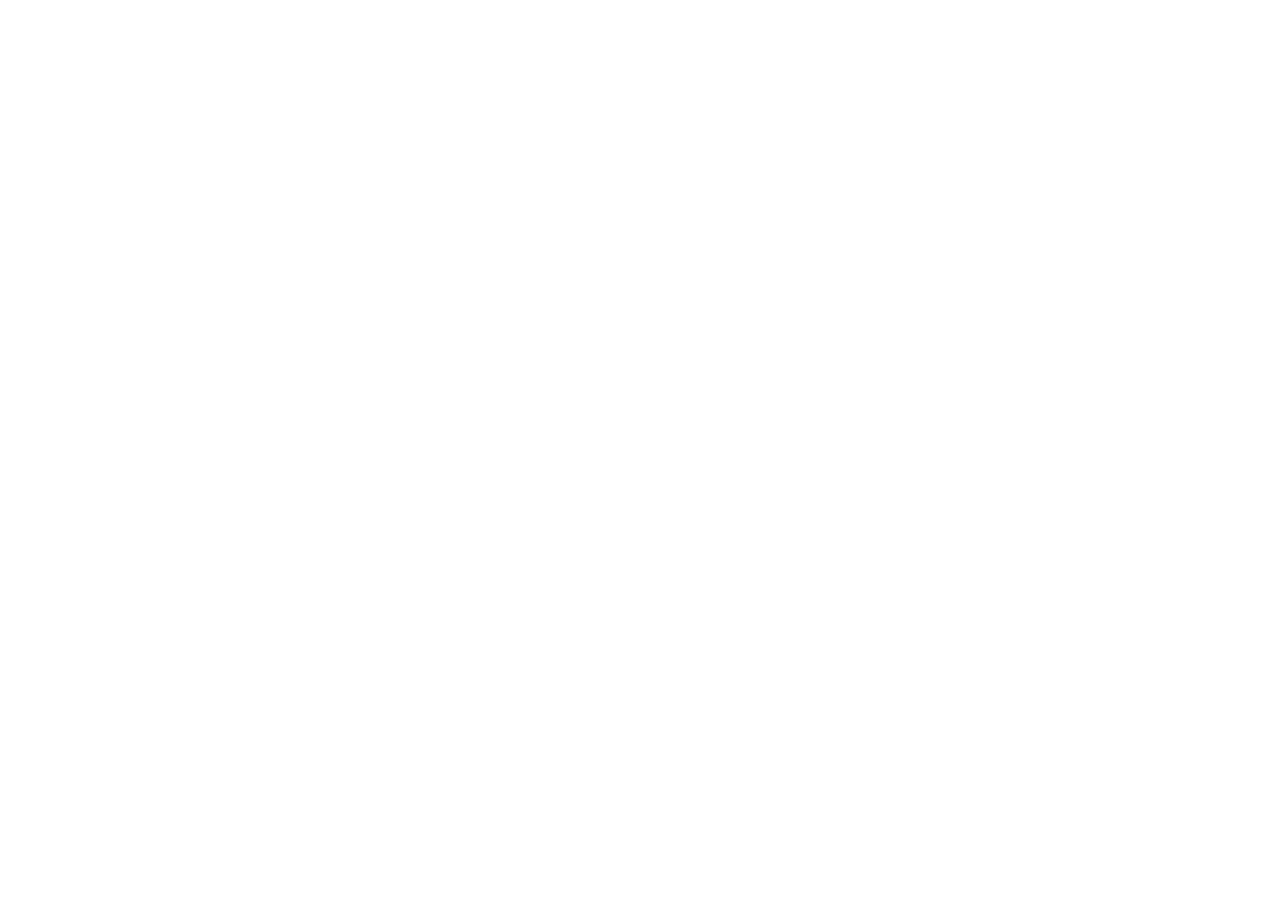
==== login.html @ be339182 "大事件项目初始化" ====
<!DOCTYPE html>
<html lang="en">

<head>
    <meta charset="UTF-8">
    <meta http-equiv="X-UA-Compatible" content="IE=edge">
    <meta name="viewport" content="width=device-width, initial-scale=1.0">
    <title>Document</title>
</head>

<body>
    
</body>

</html>
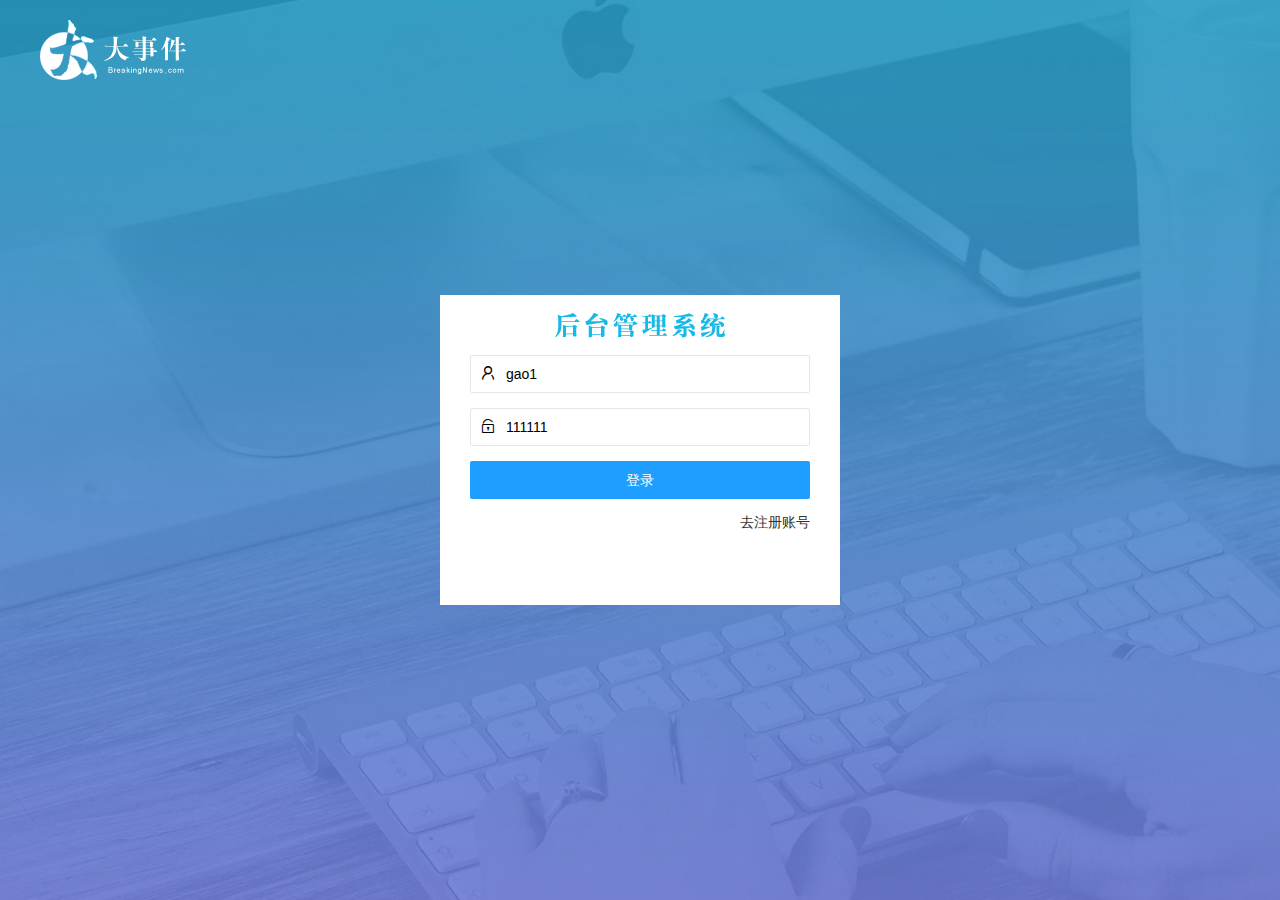
==== commit 5aaad011: "登录和注册功能完成" ====
--- a/login.html
+++ b/login.html
@@ -5,11 +5,100 @@
     <meta charset="UTF-8">
     <meta http-equiv="X-UA-Compatible" content="IE=edge">
     <meta name="viewport" content="width=device-width, initial-scale=1.0">
-    <title>Document</title>
+    <title>大事件 -登录和注册界面</title>
+    <!-- 引入layui样式文件 -->
+    <link rel="stylesheet" href="/assets/lib/layui/css/layui.css">
+    <!-- 引入登录界面样式文件 -->
+    <link rel="stylesheet" href="/assets/css/login.css">
+
 </head>
 
 <body>
-    
+    <!-- 顶部logo -->
+    <div class="layui-mian header">
+        <img src="/assets/images/logo.png" alt="">
+    </div>
+
+    <!-- 登录和注册模块 -->
+    <div class="loginAndRegBox">
+        <!-- 1.标题 -->
+        <div class="titleBox">
+        </div>
+        <!-- 2.登录 -->
+        <div class="login-box">
+            <!-- 登录表单 -->
+            <form class="layui-form" id="form_login">
+                <!-- 用户名 -->
+                <div class="layui-form-item">
+                    <i class="layui-icon layui-icon-username"></i>
+                    <input type="text" name="username" required lay-verify="required" placeholder="请输入用户名"
+                        autocomplete="off" class="layui-input" value="gao1">
+                </div>
+                <!-- 密码 -->
+                <div class="layui-form-item">
+                    <i class="layui-icon layui-icon-password"></i>
+                    <input type="text" name="password" required lay-verify="required|pwd" placeholder="请输入密码"
+                        autocomplete="off" class="layui-input" value="111111">
+                </div>
+                <!-- 登录按钮 -->
+                <div class="layui-form-item">
+                    <button class="layui-btn layui-btn-fluid layui-btn-normal" lay-submit
+                        lay-filter="formDemo">登录</button>
+                </div>
+                <!-- a链接 -->
+                <div class="layui-form-item links">
+                    <a href="javascript:;" class="link_reg">去注册账号</a>
+                </div>
+
+            </form>
+
+        </div>
+        <!-- 3.注册 -->
+        <div class="reg-box" style="display: none;">
+            <!-- 注册表单 -->
+            <form class="layui-form" id="form_reg">
+                <!-- 用户名 -->
+                <div class="layui-form-item">
+                    <i class="layui-icon layui-icon-username"></i>
+                    <input type="text" name="username" required lay-verify="required" placeholder="请输入用户名"
+                        autocomplete="off" class="layui-input">
+                </div>
+                <!-- 密码 -->
+                <div class="layui-form-item">
+                    <i class="layui-icon layui-icon-password"></i>
+                    <input type="text" name="password" required lay-verify="required|pwd" placeholder="请输入密码"
+                        autocomplete="off" class="layui-input">
+                </div>
+                <!-- 确认密码 -->
+                <div class="layui-form-item">
+                    <i class="layui-icon layui-icon-password"></i>
+                    <input type="text" name="repassword" required lay-verify="required|pwd|repwd" placeholder="再次确认密码"
+                        autocomplete="off" class="layui-input">
+                </div>
+                <!-- 注册按钮 -->
+                <div class="layui-form-item">
+                    <button class="layui-btn layui-btn-fluid layui-btn-normal" lay-submit
+                        lay-filter="formDemo">注册</button>
+                </div>
+                <!-- a链接 -->
+                <div class="layui-form-item links">
+                    <a href="javascript:;" class="link_login">去登录</a>
+                </div>
+
+            </form>
+
+        </div>
+    </div>
+
+    <!-- 引入layui.all.js -->
+    <script src="/assets/lib/layui/layui.all.js"></script>
+    <!-- 引入jQuery.js -->
+    <script src="/assets/lib/jquery.js"></script>
+    <!-- 引入baseAPI.js -->
+    <script src="/assets/js/baseAPI.js"></script>
+    <!-- 引入本页面js -->
+    <script src="/assets/js/login.js"></script>
+
 </body>
 
 </html>--- a/assets/lib/layui/css/layui.css
+++ b/assets/lib/layui/css/layui.css
@@ -0,0 +1,2 @@
+/** layui-v2.5.5 MIT License By https://www.layui.com */
+ .layui-inline,img{display:inline-block;vertical-align:middle}h1,h2,h3,h4,h5,h6{font-weight:400}.layui-edge,.layui-header,.layui-inline,.layui-main{position:relative}.layui-body,.layui-edge,.layui-elip{overflow:hidden}.layui-btn,.layui-edge,.layui-inline,img{vertical-align:middle}.layui-btn,.layui-disabled,.layui-icon,.layui-unselect{-moz-user-select:none;-webkit-user-select:none;-ms-user-select:none}.layui-elip,.layui-form-checkbox span,.layui-form-pane .layui-form-label{text-overflow:ellipsis;white-space:nowrap}.layui-breadcrumb,.layui-tree-btnGroup{visibility:hidden}blockquote,body,button,dd,div,dl,dt,form,h1,h2,h3,h4,h5,h6,input,li,ol,p,pre,td,textarea,th,ul{margin:0;padding:0;-webkit-tap-highlight-color:rgba(0,0,0,0)}a:active,a:hover{outline:0}img{border:none}li{list-style:none}table{border-collapse:collapse;border-spacing:0}h4,h5,h6{font-size:100%}button,input,optgroup,option,select,textarea{font-family:inherit;font-size:inherit;font-style:inherit;font-weight:inherit;outline:0}pre{white-space:pre-wrap;white-space:-moz-pre-wrap;white-space:-pre-wrap;white-space:-o-pre-wrap;word-wrap:break-word}body{line-height:24px;font:14px Helvetica Neue,Helvetica,PingFang SC,Tahoma,Arial,sans-serif}hr{height:1px;margin:10px 0;border:0;clear:both}a{color:#333;text-decoration:none}a:hover{color:#777}a cite{font-style:normal;*cursor:pointer}.layui-border-box,.layui-border-box *{box-sizing:border-box}.layui-box,.layui-box *{box-sizing:content-box}.layui-clear{clear:both;*zoom:1}.layui-clear:after{content:'\20';clear:both;*zoom:1;display:block;height:0}.layui-inline{*display:inline;*zoom:1}.layui-edge{display:inline-block;width:0;height:0;border-width:6px;border-style:dashed;border-color:transparent}.layui-edge-top{top:-4px;border-bottom-color:#999;border-bottom-style:solid}.layui-edge-right{border-left-color:#999;border-left-style:solid}.layui-edge-bottom{top:2px;border-top-color:#999;border-top-style:solid}.layui-edge-left{border-right-color:#999;border-right-style:solid}.layui-disabled,.layui-disabled:hover{color:#d2d2d2!important;cursor:not-allowed!important}.layui-circle{border-radius:100%}.layui-show{display:block!important}.layui-hide{display:none!important}@font-face{font-family:layui-icon;src:url(../font/iconfont.eot?v=250);src:url(../font/iconfont.eot?v=250#iefix) format('embedded-opentype'),url(../font/iconfont.woff2?v=250) format('woff2'),url(../font/iconfont.woff?v=250) format('woff'),url(../font/iconfont.ttf?v=250) format('truetype'),url(../font/iconfont.svg?v=250#layui-icon) format('svg')}.layui-icon{font-family:layui-icon!important;font-size:16px;font-style:normal;-webkit-font-smoothing:antialiased;-moz-osx-font-smoothing:grayscale}.layui-icon-reply-fill:before{content:"\e611"}.layui-icon-set-fill:before{content:"\e614"}.layui-icon-menu-fill:before{content:"\e60f"}.layui-icon-search:before{content:"\e615"}.layui-icon-share:before{content:"\e641"}.layui-icon-set-sm:before{content:"\e620"}.layui-icon-engine:before{content:"\e628"}.layui-icon-close:before{content:"\1006"}.layui-icon-close-fill:before{content:"\1007"}.layui-icon-chart-screen:before{content:"\e629"}.layui-icon-star:before{content:"\e600"}.layui-icon-circle-dot:before{content:"\e617"}.layui-icon-chat:before{content:"\e606"}.layui-icon-release:before{content:"\e609"}.layui-icon-list:before{content:"\e60a"}.layui-icon-chart:before{content:"\e62c"}.layui-icon-ok-circle:before{content:"\1005"}.layui-icon-layim-theme:before{content:"\e61b"}.layui-icon-table:before{content:"\e62d"}.layui-icon-right:before{content:"\e602"}.layui-icon-left:before{content:"\e603"}.layui-icon-cart-simple:before{content:"\e698"}.layui-icon-face-cry:before{content:"\e69c"}.layui-icon-face-smile:before{content:"\e6af"}.layui-icon-survey:before{content:"\e6b2"}.layui-icon-tree:before{content:"\e62e"}.layui-icon-upload-circle:before{content:"\e62f"}.layui-icon-add-circle:before{content:"\e61f"}.layui-icon-download-circle:before{content:"\e601"}.layui-icon-templeate-1:before{content:"\e630"}.layui-icon-util:before{content:"\e631"}.layui-icon-face-surprised:before{content:"\e664"}.layui-icon-edit:before{content:"\e642"}.layui-icon-speaker:before{content:"\e645"}.layui-icon-down:before{content:"\e61a"}.layui-icon-file:before{content:"\e621"}.layui-icon-layouts:before{content:"\e632"}.layui-icon-rate-half:before{content:"\e6c9"}.layui-icon-add-circle-fine:before{content:"\e608"}.layui-icon-prev-circle:before{content:"\e633"}.layui-icon-read:before{content:"\e705"}.layui-icon-404:before{content:"\e61c"}.layui-icon-carousel:before{content:"\e634"}.layui-icon-help:before{content:"\e607"}.layui-icon-code-circle:before{content:"\e635"}.layui-icon-water:before{content:"\e636"}.layui-icon-username:before{content:"\e66f"}.layui-icon-find-fill:before{content:"\e670"}.layui-icon-about:before{content:"\e60b"}.layui-icon-location:before{content:"\e715"}.layui-icon-up:before{content:"\e619"}.layui-icon-pause:before{content:"\e651"}.layui-icon-date:before{content:"\e637"}.layui-icon-layim-uploadfile:before{content:"\e61d"}.layui-icon-delete:before{content:"\e640"}.layui-icon-play:before{content:"\e652"}.layui-icon-top:before{content:"\e604"}.layui-icon-friends:before{content:"\e612"}.layui-icon-refresh-3:before{content:"\e9aa"}.layui-icon-ok:before{content:"\e605"}.layui-icon-layer:before{content:"\e638"}.layui-icon-face-smile-fine:before{content:"\e60c"}.layui-icon-dollar:before{content:"\e659"}.layui-icon-group:before{content:"\e613"}.layui-icon-layim-download:before{content:"\e61e"}.layui-icon-picture-fine:before{content:"\e60d"}.layui-icon-link:before{content:"\e64c"}.layui-icon-diamond:before{content:"\e735"}.layui-icon-log:before{content:"\e60e"}.layui-icon-rate-solid:before{content:"\e67a"}.layui-icon-fonts-del:before{content:"\e64f"}.layui-icon-unlink:before{content:"\e64d"}.layui-icon-fonts-clear:before{content:"\e639"}.layui-icon-triangle-r:before{content:"\e623"}.layui-icon-circle:before{content:"\e63f"}.layui-icon-radio:before{content:"\e643"}.layui-icon-align-center:before{content:"\e647"}.layui-icon-align-right:before{content:"\e648"}.layui-icon-align-left:before{content:"\e649"}.layui-icon-loading-1:before{content:"\e63e"}.layui-icon-return:before{content:"\e65c"}.layui-icon-fonts-strong:before{content:"\e62b"}.layui-icon-upload:before{content:"\e67c"}.layui-icon-dialogue:before{content:"\e63a"}.layui-icon-video:before{content:"\e6ed"}.layui-icon-headset:before{content:"\e6fc"}.layui-icon-cellphone-fine:before{content:"\e63b"}.layui-icon-add-1:before{content:"\e654"}.layui-icon-face-smile-b:before{content:"\e650"}.layui-icon-fonts-html:before{content:"\e64b"}.layui-icon-form:before{content:"\e63c"}.layui-icon-cart:before{content:"\e657"}.layui-icon-camera-fill:before{content:"\e65d"}.layui-icon-tabs:before{content:"\e62a"}.layui-icon-fonts-code:before{content:"\e64e"}.layui-icon-fire:before{content:"\e756"}.layui-icon-set:before{content:"\e716"}.layui-icon-fonts-u:before{content:"\e646"}.layui-icon-triangle-d:before{content:"\e625"}.layui-icon-tips:before{content:"\e702"}.layui-icon-picture:before{content:"\e64a"}.layui-icon-more-vertical:before{content:"\e671"}.layui-icon-flag:before{content:"\e66c"}.layui-icon-loading:before{content:"\e63d"}.layui-icon-fonts-i:before{content:"\e644"}.layui-icon-refresh-1:before{content:"\e666"}.layui-icon-rmb:before{content:"\e65e"}.layui-icon-home:before{content:"\e68e"}.layui-icon-user:before{content:"\e770"}.layui-icon-notice:before{content:"\e667"}.layui-icon-login-weibo:before{content:"\e675"}.layui-icon-voice:before{content:"\e688"}.layui-icon-upload-drag:before{content:"\e681"}.layui-icon-login-qq:before{content:"\e676"}.layui-icon-snowflake:before{content:"\e6b1"}.layui-icon-file-b:before{content:"\e655"}.layui-icon-template:before{content:"\e663"}.layui-icon-auz:before{content:"\e672"}.layui-icon-console:before{content:"\e665"}.layui-icon-app:before{content:"\e653"}.layui-icon-prev:before{content:"\e65a"}.layui-icon-website:before{content:"\e7ae"}.layui-icon-next:before{content:"\e65b"}.layui-icon-component:before{content:"\e857"}.layui-icon-more:before{content:"\e65f"}.layui-icon-login-wechat:before{content:"\e677"}.layui-icon-shrink-right:before{content:"\e668"}.layui-icon-spread-left:before{content:"\e66b"}.layui-icon-camera:before{content:"\e660"}.layui-icon-note:before{content:"\e66e"}.layui-icon-refresh:before{content:"\e669"}.layui-icon-female:before{content:"\e661"}.layui-icon-male:before{content:"\e662"}.layui-icon-password:before{content:"\e673"}.layui-icon-senior:before{content:"\e674"}.layui-icon-theme:before{content:"\e66a"}.layui-icon-tread:before{content:"\e6c5"}.layui-icon-praise:before{content:"\e6c6"}.layui-icon-star-fill:before{content:"\e658"}.layui-icon-rate:before{content:"\e67b"}.layui-icon-template-1:before{content:"\e656"}.layui-icon-vercode:before{content:"\e679"}.layui-icon-cellphone:before{content:"\e678"}.layui-icon-screen-full:before{content:"\e622"}.layui-icon-screen-restore:before{content:"\e758"}.layui-icon-cols:before{content:"\e610"}.layui-icon-export:before{content:"\e67d"}.layui-icon-print:before{content:"\e66d"}.layui-icon-slider:before{content:"\e714"}.layui-icon-addition:before{content:"\e624"}.layui-icon-subtraction:before{content:"\e67e"}.layui-icon-service:before{content:"\e626"}.layui-icon-transfer:before{content:"\e691"}.layui-main{width:1140px;margin:0 auto}.layui-header{z-index:1000;height:60px}.layui-header a:hover{transition:all .5s;-webkit-transition:all .5s}.layui-side{position:fixed;left:0;top:0;bottom:0;z-index:999;width:200px;overflow-x:hidden}.layui-side-scroll{position:relative;width:220px;height:100%;overflow-x:hidden}.layui-body{position:absolute;left:200px;right:0;top:0;bottom:0;z-index:998;width:auto;overflow-y:auto;box-sizing:border-box}.layui-layout-body{overflow:hidden}.layui-layout-admin .layui-header{background-color:#23262E}.layui-layout-admin .layui-side{top:60px;width:200px;overflow-x:hidden}.layui-layout-admin .layui-body{position:fixed;top:60px;bottom:44px}.layui-layout-admin .layui-main{width:auto;margin:0 15px}.layui-layout-admin .layui-footer{position:fixed;left:200px;right:0;bottom:0;height:44px;line-height:44px;padding:0 15px;background-color:#eee}.layui-layout-admin .layui-logo{position:absolute;left:0;top:0;width:200px;height:100%;line-height:60px;text-align:center;color:#009688;font-size:16px}.layui-layout-admin .layui-header .layui-nav{background:0 0}.layui-layout-left{position:absolute!important;left:200px;top:0}.layui-layout-right{position:absolute!important;right:0;top:0}.layui-container{position:relative;margin:0 auto;padding:0 15px;box-sizing:border-box}.layui-fluid{position:relative;margin:0 auto;padding:0 15px}.layui-row:after,.layui-row:before{content:'';display:block;clear:both}.layui-col-lg1,.layui-col-lg10,.layui-col-lg11,.layui-col-lg12,.layui-col-lg2,.layui-col-lg3,.layui-col-lg4,.layui-col-lg5,.layui-col-lg6,.layui-col-lg7,.layui-col-lg8,.layui-col-lg9,.layui-col-md1,.layui-col-md10,.layui-col-md11,.layui-col-md12,.layui-col-md2,.layui-col-md3,.layui-col-md4,.layui-col-md5,.layui-col-md6,.layui-col-md7,.layui-col-md8,.layui-col-md9,.layui-col-sm1,.layui-col-sm10,.layui-col-sm11,.layui-col-sm12,.layui-col-sm2,.layui-col-sm3,.layui-col-sm4,.layui-col-sm5,.layui-col-sm6,.layui-col-sm7,.layui-col-sm8,.layui-col-sm9,.layui-col-xs1,.layui-col-xs10,.layui-col-xs11,.layui-col-xs12,.layui-col-xs2,.layui-col-xs3,.layui-col-xs4,.layui-col-xs5,.layui-col-xs6,.layui-col-xs7,.layui-col-xs8,.layui-col-xs9{position:relative;display:block;box-sizing:border-box}.layui-col-xs1,.layui-col-xs10,.layui-col-xs11,.layui-col-xs12,.layui-col-xs2,.layui-col-xs3,.layui-col-xs4,.layui-col-xs5,.layui-col-xs6,.layui-col-xs7,.layui-col-xs8,.layui-col-xs9{float:left}.layui-col-xs1{width:8.33333333%}.layui-col-xs2{width:16.66666667%}.layui-col-xs3{width:25%}.layui-col-xs4{width:33.33333333%}.layui-col-xs5{width:41.66666667%}.layui-col-xs6{width:50%}.layui-col-xs7{width:58.33333333%}.layui-col-xs8{width:66.66666667%}.layui-col-xs9{width:75%}.layui-col-xs10{width:83.33333333%}.layui-col-xs11{width:91.66666667%}.layui-col-xs12{width:100%}.layui-col-xs-offset1{margin-left:8.33333333%}.layui-col-xs-offset2{margin-left:16.66666667%}.layui-col-xs-offset3{margin-left:25%}.layui-col-xs-offset4{margin-left:33.33333333%}.layui-col-xs-offset5{margin-left:41.66666667%}.layui-col-xs-offset6{margin-left:50%}.layui-col-xs-offset7{margin-left:58.33333333%}.layui-col-xs-offset8{margin-left:66.66666667%}.layui-col-xs-offset9{margin-left:75%}.layui-col-xs-offset10{margin-left:83.33333333%}.layui-col-xs-offset11{margin-left:91.66666667%}.layui-col-xs-offset12{margin-left:100%}@media screen and (max-width:768px){.layui-hide-xs{display:none!important}.layui-show-xs-block{display:block!important}.layui-show-xs-inline{display:inline!important}.layui-show-xs-inline-block{display:inline-block!important}}@media screen and (min-width:768px){.layui-container{width:750px}.layui-hide-sm{display:none!important}.layui-show-sm-block{display:block!important}.layui-show-sm-inline{display:inline!important}.layui-show-sm-inline-block{display:inline-block!important}.layui-col-sm1,.layui-col-sm10,.layui-col-sm11,.layui-col-sm12,.layui-col-sm2,.layui-col-sm3,.layui-col-sm4,.layui-col-sm5,.layui-col-sm6,.layui-col-sm7,.layui-col-sm8,.layui-col-sm9{float:left}.layui-col-sm1{width:8.33333333%}.layui-col-sm2{width:16.66666667%}.layui-col-sm3{width:25%}.layui-col-sm4{width:33.33333333%}.layui-col-sm5{width:41.66666667%}.layui-col-sm6{width:50%}.layui-col-sm7{width:58.33333333%}.layui-col-sm8{width:66.66666667%}.layui-col-sm9{width:75%}.layui-col-sm10{width:83.33333333%}.layui-col-sm11{width:91.66666667%}.layui-col-sm12{width:100%}.layui-col-sm-offset1{margin-left:8.33333333%}.layui-col-sm-offset2{margin-left:16.66666667%}.layui-col-sm-offset3{margin-left:25%}.layui-col-sm-offset4{margin-left:33.33333333%}.layui-col-sm-offset5{margin-left:41.66666667%}.layui-col-sm-offset6{margin-left:50%}.layui-col-sm-offset7{margin-left:58.33333333%}.layui-col-sm-offset8{margin-left:66.66666667%}.layui-col-sm-offset9{margin-left:75%}.layui-col-sm-offset10{margin-left:83.33333333%}.layui-col-sm-offset11{margin-left:91.66666667%}.layui-col-sm-offset12{margin-left:100%}}@media screen and (min-width:992px){.layui-container{width:970px}.layui-hide-md{display:none!important}.layui-show-md-block{display:block!important}.layui-show-md-inline{display:inline!important}.layui-show-md-inline-block{display:inline-block!important}.layui-col-md1,.layui-col-md10,.layui-col-md11,.layui-col-md12,.layui-col-md2,.layui-col-md3,.layui-col-md4,.layui-col-md5,.layui-col-md6,.layui-col-md7,.layui-col-md8,.layui-col-md9{float:left}.layui-col-md1{width:8.33333333%}.layui-col-md2{width:16.66666667%}.layui-col-md3{width:25%}.layui-col-md4{width:33.33333333%}.layui-col-md5{width:41.66666667%}.layui-col-md6{width:50%}.layui-col-md7{width:58.33333333%}.layui-col-md8{width:66.66666667%}.layui-col-md9{width:75%}.layui-col-md10{width:83.33333333%}.layui-col-md11{width:91.66666667%}.layui-col-md12{width:100%}.layui-col-md-offset1{margin-left:8.33333333%}.layui-col-md-offset2{margin-left:16.66666667%}.layui-col-md-offset3{margin-left:25%}.layui-col-md-offset4{margin-left:33.33333333%}.layui-col-md-offset5{margin-left:41.66666667%}.layui-col-md-offset6{margin-left:50%}.layui-col-md-offset7{margin-left:58.33333333%}.layui-col-md-offset8{margin-left:66.66666667%}.layui-col-md-offset9{margin-left:75%}.layui-col-md-offset10{margin-left:83.33333333%}.layui-col-md-offset11{margin-left:91.66666667%}.layui-col-md-offset12{margin-left:100%}}@media screen and (min-width:1200px){.layui-container{width:1170px}.layui-hide-lg{display:none!important}.layui-show-lg-block{display:block!important}.layui-show-lg-inline{display:inline!important}.layui-show-lg-inline-block{display:inline-block!important}.layui-col-lg1,.layui-col-lg10,.layui-col-lg11,.layui-col-lg12,.layui-col-lg2,.layui-col-lg3,.layui-col-lg4,.layui-col-lg5,.layui-col-lg6,.layui-col-lg7,.layui-col-lg8,.layui-col-lg9{float:left}.layui-col-lg1{width:8.33333333%}.layui-col-lg2{width:16.66666667%}.layui-col-lg3{width:25%}.layui-col-lg4{width:33.33333333%}.layui-col-lg5{width:41.66666667%}.layui-col-lg6{width:50%}.layui-col-lg7{width:58.33333333%}.layui-col-lg8{width:66.66666667%}.layui-col-lg9{width:75%}.layui-col-lg10{width:83.33333333%}.layui-col-lg11{width:91.66666667%}.layui-col-lg12{width:100%}.layui-col-lg-offset1{margin-left:8.33333333%}.layui-col-lg-offset2{margin-left:16.66666667%}.layui-col-lg-offset3{margin-left:25%}.layui-col-lg-offset4{margin-left:33.33333333%}.layui-col-lg-offset5{margin-left:41.66666667%}.layui-col-lg-offset6{margin-left:50%}.layui-col-lg-offset7{margin-left:58.33333333%}.layui-col-lg-offset8{margin-left:66.66666667%}.layui-col-lg-offset9{margin-left:75%}.layui-col-lg-offset10{margin-left:83.33333333%}.layui-col-lg-offset11{margin-left:91.66666667%}.layui-col-lg-offset12{margin-left:100%}}.layui-col-space1{margin:-.5px}.layui-col-space1>*{padding:.5px}.layui-col-space3{margin:-1.5px}.layui-col-space3>*{padding:1.5px}.layui-col-space5{margin:-2.5px}.layui-col-space5>*{padding:2.5px}.layui-col-space8{margin:-3.5px}.layui-col-space8>*{padding:3.5px}.layui-col-space10{margin:-5px}.layui-col-space10>*{padding:5px}.layui-col-space12{margin:-6px}.layui-col-space12>*{padding:6px}.layui-col-space15{margin:-7.5px}.layui-col-space15>*{padding:7.5px}.layui-col-space18{margin:-9px}.layui-col-space18>*{padding:9px}.layui-col-space20{margin:-10px}.layui-col-space20>*{padding:10px}.layui-col-space22{margin:-11px}.layui-col-space22>*{padding:11px}.layui-col-space25{margin:-12.5px}.layui-col-space25>*{padding:12.5px}.layui-col-space30{margin:-15px}.layui-col-space30>*{padding:15px}.layui-btn,.layui-input,.layui-select,.layui-textarea,.layui-upload-button{outline:0;-webkit-appearance:none;transition:all .3s;-webkit-transition:all .3s;box-sizing:border-box}.layui-elem-quote{margin-bottom:10px;padding:15px;line-height:22px;border-left:5px solid #009688;border-radius:0 2px 2px 0;background-color:#f2f2f2}.layui-quote-nm{border-style:solid;border-width:1px 1px 1px 5px;background:0 0}.layui-elem-field{margin-bottom:10px;padding:0;border-width:1px;border-style:solid}.layui-elem-field legend{margin-left:20px;padding:0 10px;font-size:20px;font-weight:300}.layui-field-title{margin:10px 0 20px;border-width:1px 0 0}.layui-field-box{padding:10px 15px}.layui-field-title .layui-field-box{padding:10px 0}.layui-progress{position:relative;height:6px;border-radius:20px;background-color:#e2e2e2}.layui-progress-bar{position:absolute;left:0;top:0;width:0;max-width:100%;height:6px;border-radius:20px;text-align:right;background-color:#5FB878;transition:all .3s;-webkit-transition:all .3s}.layui-progress-big,.layui-progress-big .layui-progress-bar{height:18px;line-height:18px}.layui-progress-text{position:relative;top:-20px;line-height:18px;font-size:12px;color:#666}.layui-progress-big .layui-progress-text{position:static;padding:0 10px;color:#fff}.layui-collapse{border-width:1px;border-style:solid;border-radius:2px}.layui-colla-content,.layui-colla-item{border-top-width:1px;border-top-style:solid}.layui-colla-item:first-child{border-top:none}.layui-colla-title{position:relative;height:42px;line-height:42px;padding:0 15px 0 35px;color:#333;background-color:#f2f2f2;cursor:pointer;font-size:14px;overflow:hidden}.layui-colla-content{display:none;padding:10px 15px;line-height:22px;color:#666}.layui-colla-icon{position:absolute;left:15px;top:0;font-size:14px}.layui-card{margin-bottom:15px;border-radius:2px;background-color:#fff;box-shadow:0 1px 2px 0 rgba(0,0,0,.05)}.layui-card:last-child{margin-bottom:0}.layui-card-header{position:relative;height:42px;line-height:42px;padding:0 15px;border-bottom:1px solid #f6f6f6;color:#333;border-radius:2px 2px 0 0;font-size:14px}.layui-bg-black,.layui-bg-blue,.layui-bg-cyan,.layui-bg-green,.layui-bg-orange,.layui-bg-red{color:#fff!important}.layui-card-body{position:relative;padding:10px 15px;line-height:24px}.layui-card-body[pad15]{padding:15px}.layui-card-body[pad20]{padding:20px}.layui-card-body .layui-table{margin:5px 0}.layui-card .layui-tab{margin:0}.layui-panel-window{position:relative;padding:15px;border-radius:0;border-top:5px solid #E6E6E6;background-color:#fff}.layui-auxiliar-moving{position:fixed;left:0;right:0;top:0;bottom:0;width:100%;height:100%;background:0 0;z-index:9999999999}.layui-form-label,.layui-form-mid,.layui-form-select,.layui-input-block,.layui-input-inline,.layui-textarea{position:relative}.layui-bg-red{background-color:#FF5722!important}.layui-bg-orange{background-color:#FFB800!important}.layui-bg-green{background-color:#009688!important}.layui-bg-cyan{background-color:#2F4056!important}.layui-bg-blue{background-color:#1E9FFF!important}.layui-bg-black{background-color:#393D49!important}.layui-bg-gray{background-color:#eee!important;color:#666!important}.layui-badge-rim,.layui-colla-content,.layui-colla-item,.layui-collapse,.layui-elem-field,.layui-form-pane .layui-form-item[pane],.layui-form-pane .layui-form-label,.layui-input,.layui-layedit,.layui-layedit-tool,.layui-quote-nm,.layui-select,.layui-tab-bar,.layui-tab-card,.layui-tab-title,.layui-tab-title .layui-this:after,.layui-textarea{border-color:#e6e6e6}.layui-timeline-item:before,hr{background-color:#e6e6e6}.layui-text{line-height:22px;font-size:14px;color:#666}.layui-text h1,.layui-text h2,.layui-text h3{font-weight:500;color:#333}.layui-text h1{font-size:30px}.layui-text h2{font-size:24px}.layui-text h3{font-size:18px}.layui-text a:not(.layui-btn){color:#01AAED}.layui-text a:not(.layui-btn):hover{text-decoration:underline}.layui-text ul{padding:5px 0 5px 15px}.layui-text ul li{margin-top:5px;list-style-type:disc}.layui-text em,.layui-word-aux{color:#999!important;padding:0 5px!important}.layui-btn{display:inline-block;height:38px;line-height:38px;padding:0 18px;background-color:#009688;color:#fff;white-space:nowrap;text-align:center;font-size:14px;border:none;border-radius:2px;cursor:pointer}.layui-btn:hover{opacity:.8;filter:alpha(opacity=80);color:#fff}.layui-btn:active{opacity:1;filter:alpha(opacity=100)}.layui-btn+.layui-btn{margin-left:10px}.layui-btn-container{font-size:0}.layui-btn-container .layui-btn{margin-right:10px;margin-bottom:10px}.layui-btn-container .layui-btn+.layui-btn{margin-left:0}.layui-table .layui-btn-container .layui-btn{margin-bottom:9px}.layui-btn-radius{border-radius:100px}.layui-btn .layui-icon{margin-right:3px;font-size:18px;vertical-align:bottom;vertical-align:middle\9}.layui-btn-primary{border:1px solid #C9C9C9;background-color:#fff;color:#555}.layui-btn-primary:hover{border-color:#009688;color:#333}.layui-btn-normal{background-color:#1E9FFF}.layui-btn-warm{background-color:#FFB800}.layui-btn-danger{background-color:#FF5722}.layui-btn-checked{background-color:#5FB878}.layui-btn-disabled,.layui-btn-disabled:active,.layui-btn-disabled:hover{border:1px solid #e6e6e6;background-color:#FBFBFB;color:#C9C9C9;cursor:not-allowed;opacity:1}.layui-btn-lg{height:44px;line-height:44px;padding:0 25px;font-size:16px}.layui-btn-sm{height:30px;line-height:30px;padding:0 10px;font-size:12px}.layui-btn-sm i{font-size:16px!important}.layui-btn-xs{height:22px;line-height:22px;padding:0 5px;font-size:12px}.layui-btn-xs i{font-size:14px!important}.layui-btn-group{display:inline-block;vertical-align:middle;font-size:0}.layui-btn-group .layui-btn{margin-left:0!important;margin-right:0!important;border-left:1px solid rgba(255,255,255,.5);border-radius:0}.layui-btn-group .layui-btn-primary{border-left:none}.layui-btn-group .layui-btn-primary:hover{border-color:#C9C9C9;color:#009688}.layui-btn-group .layui-btn:first-child{border-left:none;border-radius:2px 0 0 2px}.layui-btn-group .layui-btn-primary:first-child{border-left:1px solid #c9c9c9}.layui-btn-group .layui-btn:last-child{border-radius:0 2px 2px 0}.layui-btn-group .layui-btn+.layui-btn{margin-left:0}.layui-btn-group+.layui-btn-group{margin-left:10px}.layui-btn-fluid{width:100%}.layui-input,.layui-select,.layui-textarea{height:38px;line-height:1.3;line-height:38px\9;border-width:1px;border-style:solid;background-color:#fff;border-radius:2px}.layui-input::-webkit-input-placeholder,.layui-select::-webkit-input-placeholder,.layui-textarea::-webkit-input-placeholder{line-height:1.3}.layui-input,.layui-textarea{display:block;width:100%;padding-left:10px}.layui-input:hover,.layui-textarea:hover{border-color:#D2D2D2!important}.layui-input:focus,.layui-textarea:focus{border-color:#C9C9C9!important}.layui-textarea{min-height:100px;height:auto;line-height:20px;padding:6px 10px;resize:vertical}.layui-select{padding:0 10px}.layui-form input[type=checkbox],.layui-form input[type=radio],.layui-form select{display:none}.layui-form [lay-ignore]{display:initial}.layui-form-item{margin-bottom:15px;clear:both;*zoom:1}.layui-form-item:after{content:'\20';clear:both;*zoom:1;display:block;height:0}.layui-form-label{float:left;display:block;padding:9px 15px;width:80px;font-weight:400;line-height:20px;text-align:right}.layui-form-label-col{display:block;float:none;padding:9px 0;line-height:20px;text-align:left}.layui-form-item .layui-inline{margin-bottom:5px;margin-right:10px}.layui-input-block{margin-left:110px;min-height:36px}.layui-input-inline{display:inline-block;vertical-align:middle}.layui-form-item .layui-input-inline{float:left;width:190px;margin-right:10px}.layui-form-text .layui-input-inline{width:auto}.layui-form-mid{float:left;display:block;padding:9px 0!important;line-height:20px;margin-right:10px}.layui-form-danger+.layui-form-select .layui-input,.layui-form-danger:focus{border-color:#FF5722!important}.layui-form-select .layui-input{padding-right:30px;cursor:pointer}.layui-form-select .layui-edge{position:absolute;right:10px;top:50%;margin-top:-3px;cursor:pointer;border-width:6px;border-top-color:#c2c2c2;border-top-style:solid;transition:all .3s;-webkit-transition:all .3s}.layui-form-select dl{display:none;position:absolute;left:0;top:42px;padding:5px 0;z-index:899;min-width:100%;border:1px solid #d2d2d2;max-height:300px;overflow-y:auto;background-color:#fff;border-radius:2px;box-shadow:0 2px 4px rgba(0,0,0,.12);box-sizing:border-box}.layui-form-select dl dd,.layui-form-select dl dt{padding:0 10px;line-height:36px;white-space:nowrap;overflow:hidden;text-overflow:ellipsis}.layui-form-select dl dt{font-size:12px;color:#999}.layui-form-select dl dd{cursor:pointer}.layui-form-select dl dd:hover{background-color:#f2f2f2;-webkit-transition:.5s all;transition:.5s all}.layui-form-select .layui-select-group dd{padding-left:20px}.layui-form-select dl dd.layui-select-tips{padding-left:10px!important;color:#999}.layui-form-select dl dd.layui-this{background-color:#5FB878;color:#fff}.layui-form-checkbox,.layui-form-select dl dd.layui-disabled{background-color:#fff}.layui-form-selected dl{display:block}.layui-form-checkbox,.layui-form-checkbox *,.layui-form-switch{display:inline-block;vertical-align:middle}.layui-form-selected .layui-edge{margin-top:-9px;-webkit-transform:rotate(180deg);transform:rotate(180deg);margin-top:-3px\9}:root .layui-form-selected .layui-edge{margin-top:-9px\0/IE9}.layui-form-selectup dl{top:auto;bottom:42px}.layui-select-none{margin:5px 0;text-align:center;color:#999}.layui-select-disabled .layui-disabled{border-color:#eee!important}.layui-select-disabled .layui-edge{border-top-color:#d2d2d2}.layui-form-checkbox{position:relative;height:30px;line-height:30px;margin-right:10px;padding-right:30px;cursor:pointer;font-size:0;-webkit-transition:.1s linear;transition:.1s linear;box-sizing:border-box}.layui-form-checkbox span{padding:0 10px;height:100%;font-size:14px;border-radius:2px 0 0 2px;background-color:#d2d2d2;color:#fff;overflow:hidden}.layui-form-checkbox:hover span{background-color:#c2c2c2}.layui-form-checkbox i{position:absolute;right:0;top:0;width:30px;height:28px;border:1px solid #d2d2d2;border-left:none;border-radius:0 2px 2px 0;color:#fff;font-size:20px;text-align:center}.layui-form-checkbox:hover i{border-color:#c2c2c2;color:#c2c2c2}.layui-form-checked,.layui-form-checked:hover{border-color:#5FB878}.layui-form-checked span,.layui-form-checked:hover span{background-color:#5FB878}.layui-form-checked i,.layui-form-checked:hover i{color:#5FB878}.layui-form-item .layui-form-checkbox{margin-top:4px}.layui-form-checkbox[lay-skin=primary]{height:auto!important;line-height:normal!important;min-width:18px;min-height:18px;border:none!important;margin-right:0;padding-left:28px;padding-right:0;background:0 0}.layui-form-checkbox[lay-skin=primary] span{padding-left:0;padding-right:15px;line-height:18px;background:0 0;color:#666}.layui-form-checkbox[lay-skin=primary] i{right:auto;left:0;width:16px;height:16px;line-height:16px;border:1px solid #d2d2d2;font-size:12px;border-radius:2px;background-color:#fff;-webkit-transition:.1s linear;transition:.1s linear}.layui-form-checkbox[lay-skin=primary]:hover i{border-color:#5FB878;color:#fff}.layui-form-checked[lay-skin=primary] i{border-color:#5FB878!important;background-color:#5FB878;color:#fff}.layui-checkbox-disbaled[lay-skin=primary] span{background:0 0!important;color:#c2c2c2}.layui-checkbox-disbaled[lay-skin=primary]:hover i{border-color:#d2d2d2}.layui-form-item .layui-form-checkbox[lay-skin=primary]{margin-top:10px}.layui-form-switch{position:relative;height:22px;line-height:22px;min-width:35px;padding:0 5px;margin-top:8px;border:1px solid #d2d2d2;border-radius:20px;cursor:pointer;background-color:#fff;-webkit-transition:.1s linear;transition:.1s linear}.layui-form-switch i{position:absolute;left:5px;top:3px;width:16px;height:16px;border-radius:20px;background-color:#d2d2d2;-webkit-transition:.1s linear;transition:.1s linear}.layui-form-switch em{position:relative;top:0;width:25px;margin-left:21px;padding:0!important;text-align:center!important;color:#999!important;font-style:normal!important;font-size:12px}.layui-form-onswitch{border-color:#5FB878;background-color:#5FB878}.layui-checkbox-disbaled,.layui-checkbox-disbaled i{border-color:#e2e2e2!important}.layui-form-onswitch i{left:100%;margin-left:-21px;background-color:#fff}.layui-form-onswitch em{margin-left:5px;margin-right:21px;color:#fff!important}.layui-checkbox-disbaled span{background-color:#e2e2e2!important}.layui-checkbox-disbaled:hover i{color:#fff!important}[lay-radio]{display:none}.layui-form-radio,.layui-form-radio *{display:inline-block;vertical-align:middle}.layui-form-radio{line-height:28px;margin:6px 10px 0 0;padding-right:10px;cursor:pointer;font-size:0}.layui-form-radio *{font-size:14px}.layui-form-radio>i{margin-right:8px;font-size:22px;color:#c2c2c2}.layui-form-radio>i:hover,.layui-form-radioed>i{color:#5FB878}.layui-radio-disbaled>i{color:#e2e2e2!important}.layui-form-pane .layui-form-label{width:110px;padding:8px 15px;height:38px;line-height:20px;border-width:1px;border-style:solid;border-radius:2px 0 0 2px;text-align:center;background-color:#FBFBFB;overflow:hidden;box-sizing:border-box}.layui-form-pane .layui-input-inline{margin-left:-1px}.layui-form-pane .layui-input-block{margin-left:110px;left:-1px}.layui-form-pane .layui-input{border-radius:0 2px 2px 0}.layui-form-pane .layui-form-text .layui-form-label{float:none;width:100%;border-radius:2px;box-sizing:border-box;text-align:left}.layui-form-pane .layui-form-text .layui-input-inline{display:block;margin:0;top:-1px;clear:both}.layui-form-pane .layui-form-text .layui-input-block{margin:0;left:0;top:-1px}.layui-form-pane .layui-form-text .layui-textarea{min-height:100px;border-radius:0 0 2px 2px}.layui-form-pane .layui-form-checkbox{margin:4px 0 4px 10px}.layui-form-pane .layui-form-radio,.layui-form-pane .layui-form-switch{margin-top:6px;margin-left:10px}.layui-form-pane .layui-form-item[pane]{position:relative;border-width:1px;border-style:solid}.layui-form-pane .layui-form-item[pane] .layui-form-label{position:absolute;left:0;top:0;height:100%;border-width:0 1px 0 0}.layui-form-pane .layui-form-item[pane] .layui-input-inline{margin-left:110px}@media screen and (max-width:450px){.layui-form-item .layui-form-label{text-overflow:ellipsis;overflow:hidden;white-space:nowrap}.layui-form-item .layui-inline{display:block;margin-right:0;margin-bottom:20px;clear:both}.layui-form-item .layui-inline:after{content:'\20';clear:both;display:block;height:0}.layui-form-item .layui-input-inline{display:block;float:none;left:-3px;width:auto;margin:0 0 10px 112px}.layui-form-item .layui-input-inline+.layui-form-mid{margin-left:110px;top:-5px;padding:0}.layui-form-item .layui-form-checkbox{margin-right:5px;margin-bottom:5px}}.layui-layedit{border-width:1px;border-style:solid;border-radius:2px}.layui-layedit-tool{padding:3px 5px;border-bottom-width:1px;border-bottom-style:solid;font-size:0}.layedit-tool-fixed{position:fixed;top:0;border-top:1px solid #e2e2e2}.layui-layedit-tool .layedit-tool-mid,.layui-layedit-tool .layui-icon{display:inline-block;vertical-align:middle;text-align:center;font-size:14px}.layui-layedit-tool .layui-icon{position:relative;width:32px;height:30px;line-height:30px;margin:3px 5px;color:#777;cursor:pointer;border-radius:2px}.layui-layedit-tool .layui-icon:hover{color:#393D49}.layui-layedit-tool .layui-icon:active{color:#000}.layui-layedit-tool .layedit-tool-active{background-color:#e2e2e2;color:#000}.layui-layedit-tool .layui-disabled,.layui-layedit-tool .layui-disabled:hover{color:#d2d2d2;cursor:not-allowed}.layui-layedit-tool .layedit-tool-mid{width:1px;height:18px;margin:0 10px;background-color:#d2d2d2}.layedit-tool-html{width:50px!important;font-size:30px!important}.layedit-tool-b,.layedit-tool-code,.layedit-tool-help{font-size:16px!important}.layedit-tool-d,.layedit-tool-face,.layedit-tool-image,.layedit-tool-unlink{font-size:18px!important}.layedit-tool-image input{position:absolute;font-size:0;left:0;top:0;width:100%;height:100%;opacity:.01;filter:Alpha(opacity=1);cursor:pointer}.layui-layedit-iframe iframe{display:block;width:100%}#LAY_layedit_code{overflow:hidden}.layui-laypage{display:inline-block;*display:inline;*zoom:1;vertical-align:middle;margin:10px 0;font-size:0}.layui-laypage>a:first-child,.layui-laypage>a:first-child em{border-radius:2px 0 0 2px}.layui-laypage>a:last-child,.layui-laypage>a:last-child em{border-radius:0 2px 2px 0}.layui-laypage>:first-child{margin-left:0!important}.layui-laypage>:last-child{margin-right:0!important}.layui-laypage a,.layui-laypage button,.layui-laypage input,.layui-laypage select,.layui-laypage span{border:1px solid #e2e2e2}.layui-laypage a,.layui-laypage span{display:inline-block;*display:inline;*zoom:1;vertical-align:middle;padding:0 15px;height:28px;line-height:28px;margin:0 -1px 5px 0;background-color:#fff;color:#333;font-size:12px}.layui-flow-more a *,.layui-laypage input,.layui-table-view select[lay-ignore]{display:inline-block}.layui-laypage a:hover{color:#009688}.layui-laypage em{font-style:normal}.layui-laypage .layui-laypage-spr{color:#999;font-weight:700}.layui-laypage a{text-decoration:none}.layui-laypage .layui-laypage-curr{position:relative}.layui-laypage .layui-laypage-curr em{position:relative;color:#fff}.layui-laypage .layui-laypage-curr .layui-laypage-em{position:absolute;left:-1px;top:-1px;padding:1px;width:100%;height:100%;background-color:#009688}.layui-laypage-em{border-radius:2px}.layui-laypage-next em,.layui-laypage-prev em{font-family:Sim sun;font-size:16px}.layui-laypage .layui-laypage-count,.layui-laypage .layui-laypage-limits,.layui-laypage .layui-laypage-refresh,.layui-laypage .layui-laypage-skip{margin-left:10px;margin-right:10px;padding:0;border:none}.layui-laypage .layui-laypage-limits,.layui-laypage .layui-laypage-refresh{vertical-align:top}.layui-laypage .layui-laypage-refresh i{font-size:18px;cursor:pointer}.layui-laypage select{height:22px;padding:3px;border-radius:2px;cursor:pointer}.layui-laypage .layui-laypage-skip{height:30px;line-height:30px;color:#999}.layui-laypage button,.layui-laypage input{height:30px;line-height:30px;border-radius:2px;vertical-align:top;background-color:#fff;box-sizing:border-box}.layui-laypage input{width:40px;margin:0 10px;padding:0 3px;text-align:center}.layui-laypage input:focus,.layui-laypage select:focus{border-color:#009688!important}.layui-laypage button{margin-left:10px;padding:0 10px;cursor:pointer}.layui-table,.layui-table-view{margin:10px 0}.layui-flow-more{margin:10px 0;text-align:center;color:#999;font-size:14px}.layui-flow-more a{height:32px;line-height:32px}.layui-flow-more a *{vertical-align:top}.layui-flow-more a cite{padding:0 20px;border-radius:3px;background-color:#eee;color:#333;font-style:normal}.layui-flow-more a cite:hover{opacity:.8}.layui-flow-more a i{font-size:30px;color:#737383}.layui-table{width:100%;background-color:#fff;color:#666}.layui-table tr{transition:all .3s;-webkit-transition:all .3s}.layui-table th{text-align:left;font-weight:400}.layui-table tbody tr:hover,.layui-table thead tr,.layui-table-click,.layui-table-header,.layui-table-hover,.layui-table-mend,.layui-table-patch,.layui-table-tool,.layui-table-total,.layui-table-total tr,.layui-table[lay-even] tr:nth-child(even){background-color:#f2f2f2}.layui-table td,.layui-table th,.layui-table-col-set,.layui-table-fixed-r,.layui-table-grid-down,.layui-table-header,.layui-table-page,.layui-table-tips-main,.layui-table-tool,.layui-table-total,.layui-table-view,.layui-table[lay-skin=line],.layui-table[lay-skin=row]{border-width:1px;border-style:solid;border-color:#e6e6e6}.layui-table td,.layui-table th{position:relative;padding:9px 15px;min-height:20px;line-height:20px;font-size:14px}.layui-table[lay-skin=line] td,.layui-table[lay-skin=line] th{border-width:0 0 1px}.layui-table[lay-skin=row] td,.layui-table[lay-skin=row] th{border-width:0 1px 0 0}.layui-table[lay-skin=nob] td,.layui-table[lay-skin=nob] th{border:none}.layui-table img{max-width:100px}.layui-table[lay-size=lg] td,.layui-table[lay-size=lg] th{padding:15px 30px}.layui-table-view .layui-table[lay-size=lg] .layui-table-cell{height:40px;line-height:40px}.layui-table[lay-size=sm] td,.layui-table[lay-size=sm] th{font-size:12px;padding:5px 10px}.layui-table-view .layui-table[lay-size=sm] .layui-table-cell{height:20px;line-height:20px}.layui-table[lay-data]{display:none}.layui-table-box{position:relative;overflow:hidden}.layui-table-view .layui-table{position:relative;width:auto;margin:0}.layui-table-view .layui-table[lay-skin=line]{border-width:0 1px 0 0}.layui-table-view .layui-table[lay-skin=row]{border-width:0 0 1px}.layui-table-view .layui-table td,.layui-table-view .layui-table th{padding:5px 0;border-top:none;border-left:none}.layui-table-view .layui-table th.layui-unselect .layui-table-cell span{cursor:pointer}.layui-table-view .layui-table td{cursor:default}.layui-table-view .layui-table td[data-edit=text]{cursor:text}.layui-table-view .layui-form-checkbox[lay-skin=primary] i{width:18px;height:18px}.layui-table-view .layui-form-radio{line-height:0;padding:0}.layui-table-view .layui-form-radio>i{margin:0;font-size:20px}.layui-table-init{position:absolute;left:0;top:0;width:100%;height:100%;text-align:center;z-index:110}.layui-table-init .layui-icon{position:absolute;left:50%;top:50%;margin:-15px 0 0 -15px;font-size:30px;color:#c2c2c2}.layui-table-header{border-width:0 0 1px;overflow:hidden}.layui-table-header .layui-table{margin-bottom:-1px}.layui-table-tool .layui-inline[lay-event]{position:relative;width:26px;height:26px;padding:5px;line-height:16px;margin-right:10px;text-align:center;color:#333;border:1px solid #ccc;cursor:pointer;-webkit-transition:.5s all;transition:.5s all}.layui-table-tool .layui-inline[lay-event]:hover{border:1px solid #999}.layui-table-tool-temp{padding-right:120px}.layui-table-tool-self{position:absolute;right:17px;top:10px}.layui-table-tool .layui-table-tool-self .layui-inline[lay-event]{margin:0 0 0 10px}.layui-table-tool-panel{position:absolute;top:29px;left:-1px;padding:5px 0;min-width:150px;min-height:40px;border:1px solid #d2d2d2;text-align:left;overflow-y:auto;background-color:#fff;box-shadow:0 2px 4px rgba(0,0,0,.12)}.layui-table-cell,.layui-table-tool-panel li{overflow:hidden;text-overflow:ellipsis;white-space:nowrap}.layui-table-tool-panel li{padding:0 10px;line-height:30px;-webkit-transition:.5s all;transition:.5s all}.layui-table-tool-panel li .layui-form-checkbox[lay-skin=primary]{width:100%;padding-left:28px}.layui-table-tool-panel li:hover{background-color:#f2f2f2}.layui-table-tool-panel li .layui-form-checkbox[lay-skin=primary] i{position:absolute;left:0;top:0}.layui-table-tool-panel li .layui-form-checkbox[lay-skin=primary] span{padding:0}.layui-table-tool .layui-table-tool-self .layui-table-tool-panel{left:auto;right:-1px}.layui-table-col-set{position:absolute;right:0;top:0;width:20px;height:100%;border-width:0 0 0 1px;background-color:#fff}.layui-table-sort{width:10px;height:20px;margin-left:5px;cursor:pointer!important}.layui-table-sort .layui-edge{position:absolute;left:5px;border-width:5px}.layui-table-sort .layui-table-sort-asc{top:3px;border-top:none;border-bottom-style:solid;border-bottom-color:#b2b2b2}.layui-table-sort .layui-table-sort-asc:hover{border-bottom-color:#666}.layui-table-sort .layui-table-sort-desc{bottom:5px;border-bottom:none;border-top-style:solid;border-top-color:#b2b2b2}.layui-table-sort .layui-table-sort-desc:hover{border-top-color:#666}.layui-table-sort[lay-sort=asc] .layui-table-sort-asc{border-bottom-color:#000}.layui-table-sort[lay-sort=desc] .layui-table-sort-desc{border-top-color:#000}.layui-table-cell{height:28px;line-height:28px;padding:0 15px;position:relative;box-sizing:border-box}.layui-table-cell .layui-form-checkbox[lay-skin=primary]{top:-1px;padding:0}.layui-table-cell .layui-table-link{color:#01AAED}.laytable-cell-checkbox,.laytable-cell-numbers,.laytable-cell-radio,.laytable-cell-space{padding:0;text-align:center}.layui-table-body{position:relative;overflow:auto;margin-right:-1px;margin-bottom:-1px}.layui-table-body .layui-none{line-height:26px;padding:15px;text-align:center;color:#999}.layui-table-fixed{position:absolute;left:0;top:0;z-index:101}.layui-table-fixed .layui-table-body{overflow:hidden}.layui-table-fixed-l{box-shadow:0 -1px 8px rgba(0,0,0,.08)}.layui-table-fixed-r{left:auto;right:-1px;border-width:0 0 0 1px;box-shadow:-1px 0 8px rgba(0,0,0,.08)}.layui-table-fixed-r .layui-table-header{position:relative;overflow:visible}.layui-table-mend{position:absolute;right:-49px;top:0;height:100%;width:50px}.layui-table-tool{position:relative;z-index:890;width:100%;min-height:50px;line-height:30px;padding:10px 15px;border-width:0 0 1px}.layui-table-tool .layui-btn-container{margin-bottom:-10px}.layui-table-page,.layui-table-total{border-width:1px 0 0;margin-bottom:-1px;overflow:hidden}.layui-table-page{position:relative;width:100%;padding:7px 7px 0;height:41px;font-size:12px;white-space:nowrap}.layui-table-page>div{height:26px}.layui-table-page .layui-laypage{margin:0}.layui-table-page .layui-laypage a,.layui-table-page .layui-laypage span{height:26px;line-height:26px;margin-bottom:10px;border:none;background:0 0}.layui-table-page .layui-laypage a,.layui-table-page .layui-laypage span.layui-laypage-curr{padding:0 12px}.layui-table-page .layui-laypage span{margin-left:0;padding:0}.layui-table-page .layui-laypage .layui-laypage-prev{margin-left:-7px!important}.layui-table-page .layui-laypage .layui-laypage-curr .layui-laypage-em{left:0;top:0;padding:0}.layui-table-page .layui-laypage button,.layui-table-page .layui-laypage input{height:26px;line-height:26px}.layui-table-page .layui-laypage input{width:40px}.layui-table-page .layui-laypage button{padding:0 10px}.layui-table-page select{height:18px}.layui-table-patch .layui-table-cell{padding:0;width:30px}.layui-table-edit{position:absolute;left:0;top:0;width:100%;height:100%;padding:0 14px 1px;border-radius:0;box-shadow:1px 1px 20px rgba(0,0,0,.15)}.layui-table-edit:focus{border-color:#5FB878!important}select.layui-table-edit{padding:0 0 0 10px;border-color:#C9C9C9}.layui-table-view .layui-form-checkbox,.layui-table-view .layui-form-radio,.layui-table-view .layui-form-switch{top:0;margin:0;box-sizing:content-box}.layui-table-view .layui-form-checkbox{top:-1px;height:26px;line-height:26px}.layui-table-view .layui-form-checkbox i{height:26px}.layui-table-grid .layui-table-cell{overflow:visible}.layui-table-grid-down{position:absolute;top:0;right:0;width:26px;height:100%;padding:5px 0;border-width:0 0 0 1px;text-align:center;background-color:#fff;color:#999;cursor:pointer}.layui-table-grid-down .layui-icon{position:absolute;top:50%;left:50%;margin:-8px 0 0 -8px}.layui-table-grid-down:hover{background-color:#fbfbfb}body .layui-table-tips .layui-layer-content{background:0 0;padding:0;box-shadow:0 1px 6px rgba(0,0,0,.12)}.layui-table-tips-main{margin:-44px 0 0 -1px;max-height:150px;padding:8px 15px;font-size:14px;overflow-y:scroll;background-color:#fff;color:#666}.layui-table-tips-c{position:absolute;right:-3px;top:-13px;width:20px;height:20px;padding:3px;cursor:pointer;background-color:#666;border-radius:50%;color:#fff}.layui-table-tips-c:hover{background-color:#777}.layui-table-tips-c:before{position:relative;right:-2px}.layui-upload-file{display:none!important;opacity:.01;filter:Alpha(opacity=1)}.layui-upload-drag,.layui-upload-form,.layui-upload-wrap{display:inline-block}.layui-upload-list{margin:10px 0}.layui-upload-choose{padding:0 10px;color:#999}.layui-upload-drag{position:relative;padding:30px;border:1px dashed #e2e2e2;background-color:#fff;text-align:center;cursor:pointer;color:#999}.layui-upload-drag .layui-icon{font-size:50px;color:#009688}.layui-upload-drag[lay-over]{border-color:#009688}.layui-upload-iframe{position:absolute;width:0;height:0;border:0;visibility:hidden}.layui-upload-wrap{position:relative;vertical-align:middle}.layui-upload-wrap .layui-upload-file{display:block!important;position:absolute;left:0;top:0;z-index:10;font-size:100px;width:100%;height:100%;opacity:.01;filter:Alpha(opacity=1);cursor:pointer}.layui-transfer-active,.layui-transfer-box{display:inline-block;vertical-align:middle}.layui-transfer-box,.layui-transfer-header,.layui-transfer-search{border-width:0;border-style:solid;border-color:#e6e6e6}.layui-transfer-box{position:relative;border-width:1px;width:200px;height:360px;border-radius:2px;background-color:#fff}.layui-transfer-box .layui-form-checkbox{width:100%;margin:0!important}.layui-transfer-header{height:38px;line-height:38px;padding:0 10px;border-bottom-width:1px}.layui-transfer-search{position:relative;padding:10px;border-bottom-width:1px}.layui-transfer-search .layui-input{height:32px;padding-left:30px;font-size:12px}.layui-transfer-search .layui-icon-search{position:absolute;left:20px;top:50%;margin-top:-8px;color:#666}.layui-transfer-active{margin:0 15px}.layui-transfer-active .layui-btn{display:block;margin:0;padding:0 15px;background-color:#5FB878;border-color:#5FB878;color:#fff}.layui-transfer-active .layui-btn-disabled{background-color:#FBFBFB;border-color:#e6e6e6;color:#C9C9C9}.layui-transfer-active .layui-btn:first-child{margin-bottom:15px}.layui-transfer-active .layui-btn .layui-icon{margin:0;font-size:14px!important}.layui-transfer-data{padding:5px 0;overflow:auto}.layui-transfer-data li{height:32px;line-height:32px;padding:0 10px}.layui-transfer-data li:hover{background-color:#f2f2f2;transition:.5s all}.layui-transfer-data .layui-none{padding:15px 10px;text-align:center;color:#999}.layui-nav{position:relative;padding:0 20px;background-color:#393D49;color:#fff;border-radius:2px;font-size:0;box-sizing:border-box}.layui-nav *{font-size:14px}.layui-nav .layui-nav-item{position:relative;display:inline-block;*display:inline;*zoom:1;vertical-align:middle;line-height:60px}.layui-nav .layui-nav-item a{display:block;padding:0 20px;color:#fff;color:rgba(255,255,255,.7);transition:all .3s;-webkit-transition:all .3s}.layui-nav .layui-this:after,.layui-nav-bar,.layui-nav-tree .layui-nav-itemed:after{position:absolute;left:0;top:0;width:0;height:5px;background-color:#5FB878;transition:all .2s;-webkit-transition:all .2s}.layui-nav-bar{z-index:1000}.layui-nav .layui-nav-item a:hover,.layui-nav .layui-this a{color:#fff}.layui-nav .layui-this:after{content:'';top:auto;bottom:0;width:100%}.layui-nav-img{width:30px;height:30px;margin-right:10px;border-radius:50%}.layui-nav .layui-nav-more{content:'';width:0;height:0;border-style:solid dashed dashed;border-color:#fff transparent transparent;overflow:hidden;cursor:pointer;transition:all .2s;-webkit-transition:all .2s;position:absolute;top:50%;right:3px;margin-top:-3px;border-width:6px;border-top-color:rgba(255,255,255,.7)}.layui-nav .layui-nav-mored,.layui-nav-itemed>a .layui-nav-more{margin-top:-9px;border-style:dashed dashed solid;border-color:transparent transparent #fff}.layui-nav-child{display:none;position:absolute;left:0;top:65px;min-width:100%;line-height:36px;padding:5px 0;box-shadow:0 2px 4px rgba(0,0,0,.12);border:1px solid #d2d2d2;background-color:#fff;z-index:100;border-radius:2px;white-space:nowrap}.layui-nav .layui-nav-child a{color:#333}.layui-nav .layui-nav-child a:hover{background-color:#f2f2f2;color:#000}.layui-nav-child dd{position:relative}.layui-nav .layui-nav-child dd.layui-this a,.layui-nav-child dd.layui-this{background-color:#5FB878;color:#fff}.layui-nav-child dd.layui-this:after{display:none}.layui-nav-tree{width:200px;padding:0}.layui-nav-tree .layui-nav-item{display:block;width:100%;line-height:45px}.layui-nav-tree .layui-nav-item a{position:relative;height:45px;line-height:45px;text-overflow:ellipsis;overflow:hidden;white-space:nowrap}.layui-nav-tree .layui-nav-item a:hover{background-color:#4E5465}.layui-nav-tree .layui-nav-bar{width:5px;height:0;background-color:#009688}.layui-nav-tree .layui-nav-child dd.layui-this,.layui-nav-tree .layui-nav-child dd.layui-this a,.layui-nav-tree .layui-this,.layui-nav-tree .layui-this>a,.layui-nav-tree .layui-this>a:hover{background-color:#009688;color:#fff}.layui-nav-tree .layui-this:after{display:none}.layui-nav-itemed>a,.layui-nav-tree .layui-nav-title a,.layui-nav-tree .layui-nav-title a:hover{color:#fff!important}.layui-nav-tree .layui-nav-child{position:relative;z-index:0;top:0;border:none;box-shadow:none}.layui-nav-tree .layui-nav-child a{height:40px;line-height:40px;color:#fff;color:rgba(255,255,255,.7)}.layui-nav-tree .layui-nav-child,.layui-nav-tree .layui-nav-child a:hover{background:0 0;color:#fff}.layui-nav-tree .layui-nav-more{right:10px}.layui-nav-itemed>.layui-nav-child{display:block;padding:0;background-color:rgba(0,0,0,.3)!important}.layui-nav-itemed>.layui-nav-child>.layui-this>.layui-nav-child{display:block}.layui-nav-side{position:fixed;top:0;bottom:0;left:0;overflow-x:hidden;z-index:999}.layui-bg-blue .layui-nav-bar,.layui-bg-blue .layui-nav-itemed:after,.layui-bg-blue .layui-this:after{background-color:#93D1FF}.layui-bg-blue .layui-nav-child dd.layui-this{background-color:#1E9FFF}.layui-bg-blue .layui-nav-itemed>a,.layui-nav-tree.layui-bg-blue .layui-nav-title a,.layui-nav-tree.layui-bg-blue .layui-nav-title a:hover{background-color:#007DDB!important}.layui-breadcrumb{font-size:0}.layui-breadcrumb>*{font-size:14px}.layui-breadcrumb a{color:#999!important}.layui-breadcrumb a:hover{color:#5FB878!important}.layui-breadcrumb a cite{color:#666;font-style:normal}.layui-breadcrumb span[lay-separator]{margin:0 10px;color:#999}.layui-tab{margin:10px 0;text-align:left!important}.layui-tab[overflow]>.layui-tab-title{overflow:hidden}.layui-tab-title{position:relative;left:0;height:40px;white-space:nowrap;font-size:0;border-bottom-width:1px;border-bottom-style:solid;transition:all .2s;-webkit-transition:all .2s}.layui-tab-title li{display:inline-block;*display:inline;*zoom:1;vertical-align:middle;font-size:14px;transition:all .2s;-webkit-transition:all .2s;position:relative;line-height:40px;min-width:65px;padding:0 15px;text-align:center;cursor:pointer}.layui-tab-title li a{display:block}.layui-tab-title .layui-this{color:#000}.layui-tab-title .layui-this:after{position:absolute;left:0;top:0;content:'';width:100%;height:41px;border-width:1px;border-style:solid;border-bottom-color:#fff;border-radius:2px 2px 0 0;box-sizing:border-box;pointer-events:none}.layui-tab-bar{position:absolute;right:0;top:0;z-index:10;width:30px;height:39px;line-height:39px;border-width:1px;border-style:solid;border-radius:2px;text-align:center;background-color:#fff;cursor:pointer}.layui-tab-bar .layui-icon{position:relative;display:inline-block;top:3px;transition:all .3s;-webkit-transition:all .3s}.layui-tab-item{display:none}.layui-tab-more{padding-right:30px;height:auto!important;white-space:normal!important}.layui-tab-more li.layui-this:after{border-bottom-color:#e2e2e2;border-radius:2px}.layui-tab-more .layui-tab-bar .layui-icon{top:-2px;top:3px\9;-webkit-transform:rotate(180deg);transform:rotate(180deg)}:root .layui-tab-more .layui-tab-bar .layui-icon{top:-2px\0/IE9}.layui-tab-content{padding:10px}.layui-tab-title li .layui-tab-close{position:relative;display:inline-block;width:18px;height:18px;line-height:20px;margin-left:8px;top:1px;text-align:center;font-size:14px;color:#c2c2c2;transition:all .2s;-webkit-transition:all .2s}.layui-tab-title li .layui-tab-close:hover{border-radius:2px;background-color:#FF5722;color:#fff}.layui-tab-brief>.layui-tab-title .layui-this{color:#009688}.layui-tab-brief>.layui-tab-more li.layui-this:after,.layui-tab-brief>.layui-tab-title .layui-this:after{border:none;border-radius:0;border-bottom:2px solid #5FB878}.layui-tab-brief[overflow]>.layui-tab-title .layui-this:after{top:-1px}.layui-tab-card{border-width:1px;border-style:solid;border-radius:2px;box-shadow:0 2px 5px 0 rgba(0,0,0,.1)}.layui-tab-card>.layui-tab-title{background-color:#f2f2f2}.layui-tab-card>.layui-tab-title li{margin-right:-1px;margin-left:-1px}.layui-tab-card>.layui-tab-title .layui-this{background-color:#fff}.layui-tab-card>.layui-tab-title .layui-this:after{border-top:none;border-width:1px;border-bottom-color:#fff}.layui-tab-card>.layui-tab-title .layui-tab-bar{height:40px;line-height:40px;border-radius:0;border-top:none;border-right:none}.layui-tab-card>.layui-tab-more .layui-this{background:0 0;color:#5FB878}.layui-tab-card>.layui-tab-more .layui-this:after{border:none}.layui-timeline{padding-left:5px}.layui-timeline-item{position:relative;padding-bottom:20px}.layui-timeline-axis{position:absolute;left:-5px;top:0;z-index:10;width:20px;height:20px;line-height:20px;background-color:#fff;color:#5FB878;border-radius:50%;text-align:center;cursor:pointer}.layui-timeline-axis:hover{color:#FF5722}.layui-timeline-item:before{content:'';position:absolute;left:5px;top:0;z-index:0;width:1px;height:100%}.layui-timeline-item:last-child:before{display:none}.layui-timeline-item:first-child:before{display:block}.layui-timeline-content{padding-left:25px}.layui-timeline-title{position:relative;margin-bottom:10px}.layui-badge,.layui-badge-dot,.layui-badge-rim{position:relative;display:inline-block;padding:0 6px;font-size:12px;text-align:center;background-color:#FF5722;color:#fff;border-radius:2px}.layui-badge{height:18px;line-height:18px}.layui-badge-dot{width:8px;height:8px;padding:0;border-radius:50%}.layui-badge-rim{height:18px;line-height:18px;border-width:1px;border-style:solid;background-color:#fff;color:#666}.layui-btn .layui-badge,.layui-btn .layui-badge-dot{margin-left:5px}.layui-nav .layui-badge,.layui-nav .layui-badge-dot{position:absolute;top:50%;margin:-8px 6px 0}.layui-tab-title .layui-badge,.layui-tab-title .layui-badge-dot{left:5px;top:-2px}.layui-carousel{position:relative;left:0;top:0;background-color:#f8f8f8}.layui-carousel>[carousel-item]{position:relative;width:100%;height:100%;overflow:hidden}.layui-carousel>[carousel-item]:before{position:absolute;content:'\e63d';left:50%;top:50%;width:100px;line-height:20px;margin:-10px 0 0 -50px;text-align:center;color:#c2c2c2;font-family:layui-icon!important;font-size:30px;font-style:normal;-webkit-font-smoothing:antialiased;-moz-osx-font-smoothing:grayscale}.layui-carousel>[carousel-item]>*{display:none;position:absolute;left:0;top:0;width:100%;height:100%;background-color:#f8f8f8;transition-duration:.3s;-webkit-transition-duration:.3s}.layui-carousel-updown>*{-webkit-transition:.3s ease-in-out up;transition:.3s ease-in-out up}.layui-carousel-arrow{display:none\9;opacity:0;position:absolute;left:10px;top:50%;margin-top:-18px;width:36px;height:36px;line-height:36px;text-align:center;font-size:20px;border:0;border-radius:50%;background-color:rgba(0,0,0,.2);color:#fff;-webkit-transition-duration:.3s;transition-duration:.3s;cursor:pointer}.layui-carousel-arrow[lay-type=add]{left:auto!important;right:10px}.layui-carousel:hover .layui-carousel-arrow[lay-type=add],.layui-carousel[lay-arrow=always] .layui-carousel-arrow[lay-type=add]{right:20px}.layui-carousel[lay-arrow=always] .layui-carousel-arrow{opacity:1;left:20px}.layui-carousel[lay-arrow=none] .layui-carousel-arrow{display:none}.layui-carousel-arrow:hover,.layui-carousel-ind ul:hover{background-color:rgba(0,0,0,.35)}.layui-carousel:hover .layui-carousel-arrow{display:block\9;opacity:1;left:20px}.layui-carousel-ind{position:relative;top:-35px;width:100%;line-height:0!important;text-align:center;font-size:0}.layui-carousel[lay-indicator=outside]{margin-bottom:30px}.layui-carousel[lay-indicator=outside] .layui-carousel-ind{top:10px}.layui-carousel[lay-indicator=outside] .layui-carousel-ind ul{background-color:rgba(0,0,0,.5)}.layui-carousel[lay-indicator=none] .layui-carousel-ind{display:none}.layui-carousel-ind ul{display:inline-block;padding:5px;background-color:rgba(0,0,0,.2);border-radius:10px;-webkit-transition-duration:.3s;transition-duration:.3s}.layui-carousel-ind li{display:inline-block;width:10px;height:10px;margin:0 3px;font-size:14px;background-color:#e2e2e2;background-color:rgba(255,255,255,.5);border-radius:50%;cursor:pointer;-webkit-transition-duration:.3s;transition-duration:.3s}.layui-carousel-ind li:hover{background-color:rgba(255,255,255,.7)}.layui-carousel-ind li.layui-this{background-color:#fff}.layui-carousel>[carousel-item]>.layui-carousel-next,.layui-carousel>[carousel-item]>.layui-carousel-prev,.layui-carousel>[carousel-item]>.layui-this{display:block}.layui-carousel>[carousel-item]>.layui-this{left:0}.layui-carousel>[carousel-item]>.layui-carousel-prev{left:-100%}.layui-carousel>[carousel-item]>.layui-carousel-next{left:100%}.layui-carousel>[carousel-item]>.layui-carousel-next.layui-carousel-left,.layui-carousel>[carousel-item]>.layui-carousel-prev.layui-carousel-right{left:0}.layui-carousel>[carousel-item]>.layui-this.layui-carousel-left{left:-100%}.layui-carousel>[carousel-item]>.layui-this.layui-carousel-right{left:100%}.layui-carousel[lay-anim=updown] .layui-carousel-arrow{left:50%!important;top:20px;margin:0 0 0 -18px}.layui-carousel[lay-anim=updown]>[carousel-item]>*,.layui-carousel[lay-anim=fade]>[carousel-item]>*{left:0!important}.layui-carousel[lay-anim=updown] .layui-carousel-arrow[lay-type=add]{top:auto!important;bottom:20px}.layui-carousel[lay-anim=updown] .layui-carousel-ind{position:absolute;top:50%;right:20px;width:auto;height:auto}.layui-carousel[lay-anim=updown] .layui-carousel-ind ul{padding:3px 5px}.layui-carousel[lay-anim=updown] .layui-carousel-ind li{display:block;margin:6px 0}.layui-carousel[lay-anim=updown]>[carousel-item]>.layui-this{top:0}.layui-carousel[lay-anim=updown]>[carousel-item]>.layui-carousel-prev{top:-100%}.layui-carousel[lay-anim=updown]>[carousel-item]>.layui-carousel-next{top:100%}.layui-carousel[lay-anim=updown]>[carousel-item]>.layui-carousel-next.layui-carousel-left,.layui-carousel[lay-anim=updown]>[carousel-item]>.layui-carousel-prev.layui-carousel-right{top:0}.layui-carousel[lay-anim=updown]>[carousel-item]>.layui-this.layui-carousel-left{top:-100%}.layui-carousel[lay-anim=updown]>[carousel-item]>.layui-this.layui-carousel-right{top:100%}.layui-carousel[lay-anim=fade]>[carousel-item]>.layui-carousel-next,.layui-carousel[lay-anim=fade]>[carousel-item]>.layui-carousel-prev{opacity:0}.layui-carousel[lay-anim=fade]>[carousel-item]>.layui-carousel-next.layui-carousel-left,.layui-carousel[lay-anim=fade]>[carousel-item]>.layui-carousel-prev.layui-carousel-right{opacity:1}.layui-carousel[lay-anim=fade]>[carousel-item]>.layui-this.layui-carousel-left,.layui-carousel[lay-anim=fade]>[carousel-item]>.layui-this.layui-carousel-right{opacity:0}.layui-fixbar{position:fixed;right:15px;bottom:15px;z-index:999999}.layui-fixbar li{width:50px;height:50px;line-height:50px;margin-bottom:1px;text-align:center;cursor:pointer;font-size:30px;background-color:#9F9F9F;color:#fff;border-radius:2px;opacity:.95}.layui-fixbar li:hover{opacity:.85}.layui-fixbar li:active{opacity:1}.layui-fixbar .layui-fixbar-top{display:none;font-size:40px}body .layui-util-face{border:none;background:0 0}body .layui-util-face .layui-layer-content{padding:0;background-color:#fff;color:#666;box-shadow:none}.layui-util-face .layui-layer-TipsG{display:none}.layui-util-face ul{position:relative;width:372px;padding:10px;border:1px solid #D9D9D9;background-color:#fff;box-shadow:0 0 20px rgba(0,0,0,.2)}.layui-util-face ul li{cursor:pointer;float:left;border:1px solid #e8e8e8;height:22px;width:26px;overflow:hidden;margin:-1px 0 0 -1px;padding:4px 2px;text-align:center}.layui-util-face ul li:hover{position:relative;z-index:2;border:1px solid #eb7350;background:#fff9ec}.layui-code{position:relative;margin:10px 0;padding:15px;line-height:20px;border:1px solid #ddd;border-left-width:6px;background-color:#F2F2F2;color:#333;font-family:Courier New;font-size:12px}.layui-rate,.layui-rate *{display:inline-block;vertical-align:middle}.layui-rate{padding:10px 5px 10px 0;font-size:0}.layui-rate li i.layui-icon{font-size:20px;color:#FFB800;margin-right:5px;transition:all .3s;-webkit-transition:all .3s}.layui-rate li i:hover{cursor:pointer;transform:scale(1.12);-webkit-transform:scale(1.12)}.layui-rate[readonly] li i:hover{cursor:default;transform:scale(1)}.layui-colorpicker{width:26px;height:26px;border:1px solid #e6e6e6;padding:5px;border-radius:2px;line-height:24px;display:inline-block;cursor:pointer;transition:all .3s;-webkit-transition:all .3s}.layui-colorpicker:hover{border-color:#d2d2d2}.layui-colorpicker.layui-colorpicker-lg{width:34px;height:34px;line-height:32px}.layui-colorpicker.layui-colorpicker-sm{width:24px;height:24px;line-height:22px}.layui-colorpicker.layui-colorpicker-xs{width:22px;height:22px;line-height:20px}.layui-colorpicker-trigger-bgcolor{display:block;background:url([data-uri]);border-radius:2px}.layui-colorpicker-trigger-span{display:block;height:100%;box-sizing:border-box;border:1px solid rgba(0,0,0,.15);border-radius:2px;text-align:center}.layui-colorpicker-trigger-i{display:inline-block;color:#FFF;font-size:12px}.layui-colorpicker-trigger-i.layui-icon-close{color:#999}.layui-colorpicker-main{position:absolute;z-index:66666666;width:280px;padding:7px;background:#FFF;border:1px solid #d2d2d2;border-radius:2px;box-shadow:0 2px 4px rgba(0,0,0,.12)}.layui-colorpicker-main-wrapper{height:180px;position:relative}.layui-colorpicker-basis{width:260px;height:100%;position:relative}.layui-colorpicker-basis-white{width:100%;height:100%;position:absolute;top:0;left:0;background:linear-gradient(90deg,#FFF,hsla(0,0%,100%,0))}.layui-colorpicker-basis-black{width:100%;height:100%;position:absolute;top:0;left:0;background:linear-gradient(0deg,#000,transparent)}.layui-colorpicker-basis-cursor{width:10px;height:10px;border:1px solid #FFF;border-radius:50%;position:absolute;top:-3px;right:-3px;cursor:pointer}.layui-colorpicker-side{position:absolute;top:0;right:0;width:12px;height:100%;background:linear-gradient(red,#FF0,#0F0,#0FF,#00F,#F0F,red)}.layui-colorpicker-side-slider{width:100%;height:5px;box-shadow:0 0 1px #888;box-sizing:border-box;background:#FFF;border-radius:1px;border:1px solid #f0f0f0;cursor:pointer;position:absolute;left:0}.layui-colorpicker-main-alpha{display:none;height:12px;margin-top:7px;background:url([data-uri])}.layui-colorpicker-alpha-bgcolor{height:100%;position:relative}.layui-colorpicker-alpha-slider{width:5px;height:100%;box-shadow:0 0 1px #888;box-sizing:border-box;background:#FFF;border-radius:1px;border:1px solid #f0f0f0;cursor:pointer;position:absolute;top:0}.layui-colorpicker-main-pre{padding-top:7px;font-size:0}.layui-colorpicker-pre{width:20px;height:20px;border-radius:2px;display:inline-block;margin-left:6px;margin-bottom:7px;cursor:pointer}.layui-colorpicker-pre:nth-child(11n+1){margin-left:0}.layui-colorpicker-pre-isalpha{background:url([data-uri])}.layui-colorpicker-pre.layui-this{box-shadow:0 0 3px 2px rgba(0,0,0,.15)}.layui-colorpicker-pre>div{height:100%;border-radius:2px}.layui-colorpicker-main-input{text-align:right;padding-top:7px}.layui-colorpicker-main-input .layui-btn-container .layui-btn{margin:0 0 0 10px}.layui-colorpicker-main-input div.layui-inline{float:left;margin-right:10px;font-size:14px}.layui-colorpicker-main-input input.layui-input{width:150px;height:30px;color:#666}.layui-slider{height:4px;background:#e2e2e2;border-radius:3px;position:relative;cursor:pointer}.layui-slider-bar{border-radius:3px;position:absolute;height:100%}.layui-slider-step{position:absolute;top:0;width:4px;height:4px;border-radius:50%;background:#FFF;-webkit-transform:translateX(-50%);transform:translateX(-50%)}.layui-slider-wrap{width:36px;height:36px;position:absolute;top:-16px;-webkit-transform:translateX(-50%);transform:translateX(-50%);z-index:10;text-align:center}.layui-slider-wrap-btn{width:12px;height:12px;border-radius:50%;background:#FFF;display:inline-block;vertical-align:middle;cursor:pointer;transition:.3s}.layui-slider-wrap:after{content:"";height:100%;display:inline-block;vertical-align:middle}.layui-slider-wrap-btn.layui-slider-hover,.layui-slider-wrap-btn:hover{transform:scale(1.2)}.layui-slider-wrap-btn.layui-disabled:hover{transform:scale(1)!important}.layui-slider-tips{position:absolute;top:-42px;z-index:66666666;white-space:nowrap;display:none;-webkit-transform:translateX(-50%);transform:translateX(-50%);color:#FFF;background:#000;border-radius:3px;height:25px;line-height:25px;padding:0 10px}.layui-slider-tips:after{content:'';position:absolute;bottom:-12px;left:50%;margin-left:-6px;width:0;height:0;border-width:6px;border-style:solid;border-color:#000 transparent transparent}.layui-slider-input{width:70px;height:32px;border:1px solid #e6e6e6;border-radius:3px;font-size:16px;line-height:32px;position:absolute;right:0;top:-15px}.layui-slider-input-btn{display:none;position:absolute;top:0;right:0;width:20px;height:100%;border-left:1px solid #d2d2d2}.layui-slider-input-btn i{cursor:pointer;position:absolute;right:0;bottom:0;width:20px;height:50%;font-size:12px;line-height:16px;text-align:center;color:#999}.layui-slider-input-btn i:first-child{top:0;border-bottom:1px solid #d2d2d2}.layui-slider-input-txt{height:100%;font-size:14px}.layui-slider-input-txt input{height:100%;border:none}.layui-slider-input-btn i:hover{color:#009688}.layui-slider-vertical{width:4px;margin-left:34px}.layui-slider-vertical .layui-slider-bar{width:4px}.layui-slider-vertical .layui-slider-step{top:auto;left:0;-webkit-transform:translateY(50%);transform:translateY(50%)}.layui-slider-vertical .layui-slider-wrap{top:auto;left:-16px;-webkit-transform:translateY(50%);transform:translateY(50%)}.layui-slider-vertical .layui-slider-tips{top:auto;left:2px}@media \0screen{.layui-slider-wrap-btn{margin-left:-20px}.layui-slider-vertical .layui-slider-wrap-btn{margin-left:0;margin-bottom:-20px}.layui-slider-vertical .layui-slider-tips{margin-left:-8px}.layui-slider>span{margin-left:8px}}.layui-tree{line-height:22px}.layui-tree .layui-form-checkbox{margin:0!important}.layui-tree-set{width:100%;position:relative}.layui-tree-pack{display:none;padding-left:20px;position:relative}.layui-tree-iconClick,.layui-tree-main{display:inline-block;vertical-align:middle}.layui-tree-line .layui-tree-pack{padding-left:27px}.layui-tree-line .layui-tree-set .layui-tree-set:after{content:'';position:absolute;top:14px;left:-9px;width:17px;height:0;border-top:1px dotted #c0c4cc}.layui-tree-entry{position:relative;padding:3px 0;height:20px;white-space:nowrap}.layui-tree-entry:hover{background-color:#eee}.layui-tree-line .layui-tree-entry:hover{background-color:rgba(0,0,0,0)}.layui-tree-line .layui-tree-entry:hover .layui-tree-txt{color:#999;text-decoration:underline;transition:.3s}.layui-tree-main{cursor:pointer;padding-right:10px}.layui-tree-line .layui-tree-set:before{content:'';position:absolute;top:0;left:-9px;width:0;height:100%;border-left:1px dotted #c0c4cc}.layui-tree-line .layui-tree-set.layui-tree-setLineShort:before{height:13px}.layui-tree-line .layui-tree-set.layui-tree-setHide:before{height:0}.layui-tree-iconClick{position:relative;height:20px;line-height:20px;margin:0 10px;color:#c0c4cc}.layui-tree-icon{height:12px;line-height:12px;width:12px;text-align:center;border:1px solid #c0c4cc}.layui-tree-iconClick .layui-icon{font-size:18px}.layui-tree-icon .layui-icon{font-size:12px;color:#666}.layui-tree-iconArrow{padding:0 5px}.layui-tree-iconArrow:after{content:'';position:absolute;left:4px;top:3px;z-index:100;width:0;height:0;border-width:5px;border-style:solid;border-color:transparent transparent transparent #c0c4cc;transition:.5s}.layui-tree-btnGroup,.layui-tree-editInput{position:relative;vertical-align:middle;display:inline-block}.layui-tree-spread>.layui-tree-entry>.layui-tree-iconClick>.layui-tree-iconArrow:after{transform:rotate(90deg) translate(3px,4px)}.layui-tree-txt{display:inline-block;vertical-align:middle;color:#555}.layui-tree-search{margin-bottom:15px;color:#666}.layui-tree-btnGroup .layui-icon{display:inline-block;vertical-align:middle;padding:0 2px;cursor:pointer}.layui-tree-btnGroup .layui-icon:hover{color:#999;transition:.3s}.layui-tree-entry:hover .layui-tree-btnGroup{visibility:visible}.layui-tree-editInput{height:20px;line-height:20px;padding:0 3px;border:none;background-color:rgba(0,0,0,.05)}.layui-tree-emptyText{text-align:center;color:#999}.layui-anim{-webkit-animation-duration:.3s;animation-duration:.3s;-webkit-animation-fill-mode:both;animation-fill-mode:both}.layui-anim.layui-icon{display:inline-block}.layui-anim-loop{-webkit-animation-iteration-count:infinite;animation-iteration-count:infinite}.layui-trans,.layui-trans a{transition:all .3s;-webkit-transition:all .3s}@-webkit-keyframes layui-rotate{from{-webkit-transform:rotate(0)}to{-webkit-transform:rotate(360deg)}}@keyframes layui-rotate{from{transform:rotate(0)}to{transform:rotate(360deg)}}.layui-anim-rotate{-webkit-animation-name:layui-rotate;animation-name:layui-rotate;-webkit-animation-duration:1s;animation-duration:1s;-webkit-animation-timing-function:linear;animation-timing-function:linear}@-webkit-keyframes layui-up{from{-webkit-transform:translate3d(0,100%,0);opacity:.3}to{-webkit-transform:translate3d(0,0,0);opacity:1}}@keyframes layui-up{from{transform:translate3d(0,100%,0);opacity:.3}to{transform:translate3d(0,0,0);opacity:1}}.layui-anim-up{-webkit-animation-name:layui-up;animation-name:layui-up}@-webkit-keyframes layui-upbit{from{-webkit-transform:translate3d(0,30px,0);opacity:.3}to{-webkit-transform:translate3d(0,0,0);opacity:1}}@keyframes layui-upbit{from{transform:translate3d(0,30px,0);opacity:.3}to{transform:translate3d(0,0,0);opacity:1}}.layui-anim-upbit{-webkit-animation-name:layui-upbit;animation-name:layui-upbit}@-webkit-keyframes layui-scale{0%{opacity:.3;-webkit-transform:scale(.5)}100%{opacity:1;-webkit-transform:scale(1)}}@keyframes layui-scale{0%{opacity:.3;-ms-transform:scale(.5);transform:scale(.5)}100%{opacity:1;-ms-transform:scale(1);transform:scale(1)}}.layui-anim-scale{-webkit-animation-name:layui-scale;animation-name:layui-scale}@-webkit-keyframes layui-scale-spring{0%{opacity:.5;-webkit-transform:scale(.5)}80%{opacity:.8;-webkit-transform:scale(1.1)}100%{opacity:1;-webkit-transform:scale(1)}}@keyframes layui-scale-spring{0%{opacity:.5;transform:scale(.5)}80%{opacity:.8;transform:scale(1.1)}100%{opacity:1;transform:scale(1)}}.layui-anim-scaleSpring{-webkit-animation-name:layui-scale-spring;animation-name:layui-scale-spring}@-webkit-keyframes layui-fadein{0%{opacity:0}100%{opacity:1}}@keyframes layui-fadein{0%{opacity:0}100%{opacity:1}}.layui-anim-fadein{-webkit-animation-name:layui-fadein;animation-name:layui-fadein}@-webkit-keyframes layui-fadeout{0%{opacity:1}100%{opacity:0}}@keyframes layui-fadeout{0%{opacity:1}100%{opacity:0}}.layui-anim-fadeout{-webkit-animation-name:layui-fadeout;animation-name:layui-fadeout}--- a/assets/css/login.css
+++ b/assets/css/login.css
@@ -0,0 +1,56 @@
+body,
+html {
+    padding: 0;
+    margin: 0;
+    width: 100%;
+    height: 100%;
+    background: url('/assets/images/login_bg.jpg') no-repeat;
+    background-size: cover;
+    overflow: hidden;
+}
+
+.header {
+    width: 1200px;
+    margin: 20px auto 0px;
+}
+
+/* 注册和登录区域  */
+.loginAndRegBox {
+    position: absolute;
+    width: 400px;
+    height: 310px;
+    background: #fff;
+    top: 50%;
+    left: 50%;
+    transform: translate(-50%, -50%);
+
+}
+
+/* <!-- 1.标题 --> */
+.titleBox {
+    height: 60px;
+    background: url('/assets/images/login_title.png')no-repeat center;
+}
+
+.layui-form {
+    padding: 0 30px;
+}
+
+.links {
+    display: flex;
+    justify-content: flex-end;
+}
+
+.layui-form-item {
+    position: relative;
+}
+
+.layui-icon {
+    position: absolute;
+    top: 10px;
+    left: 10px;
+}
+
+.layui-input {
+    padding-left: 35px;
+}